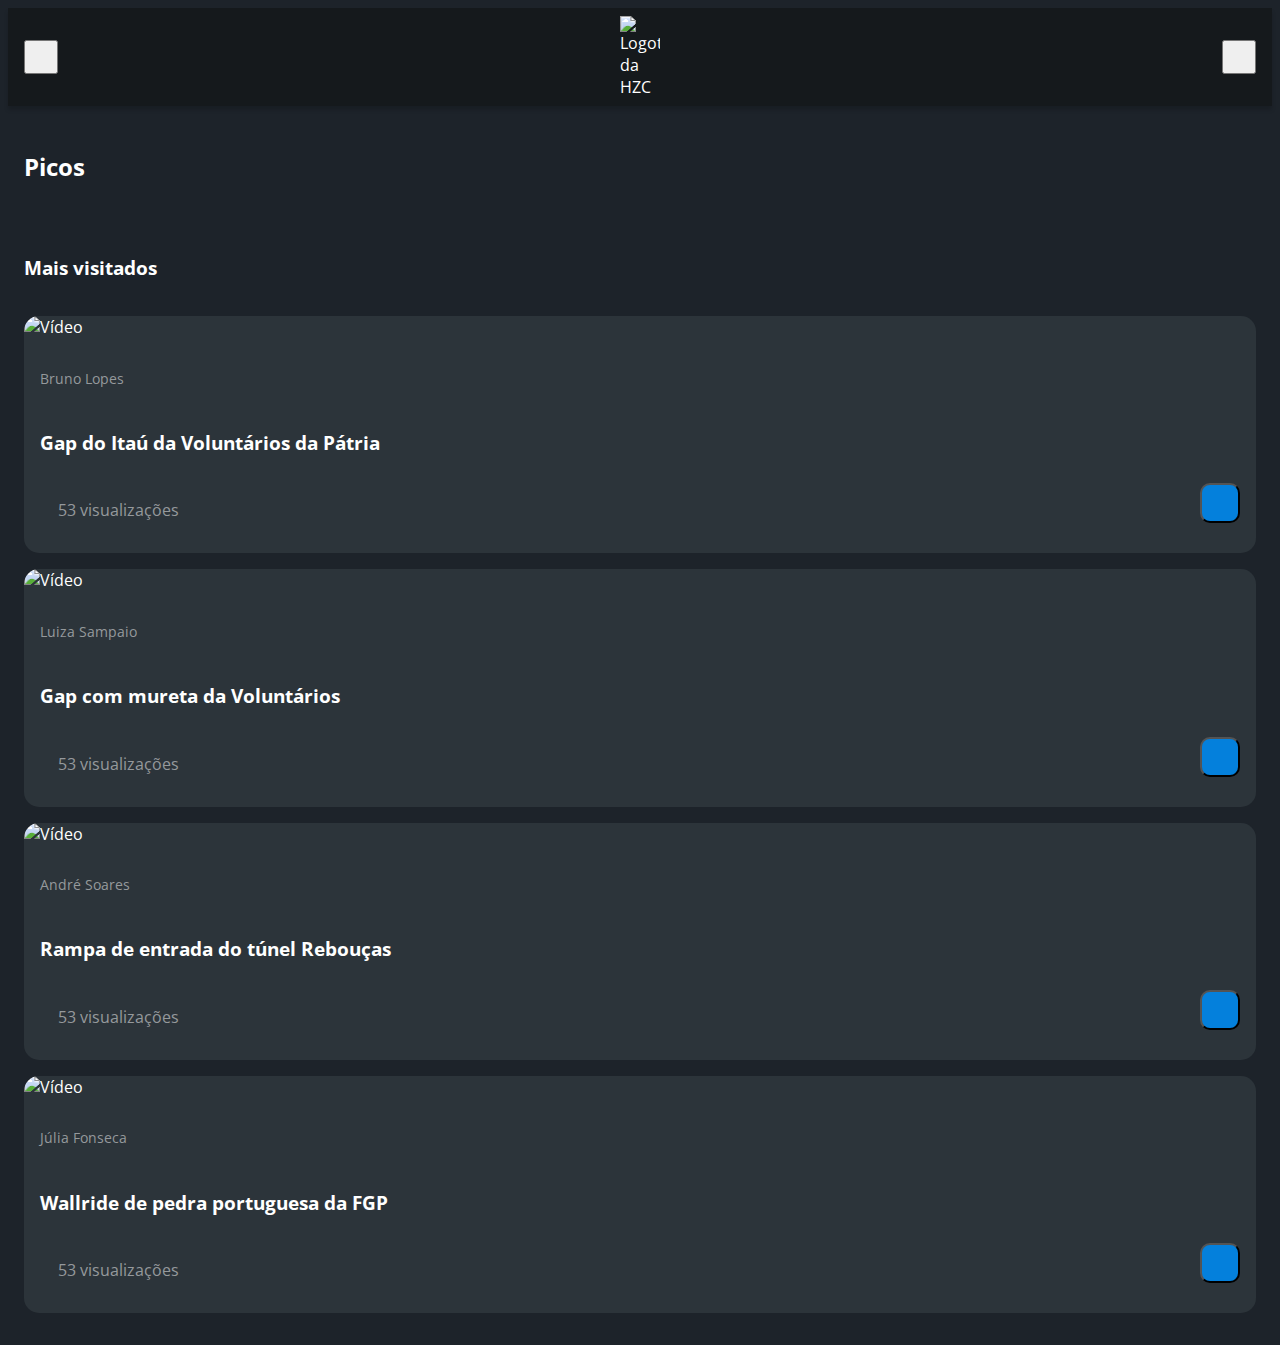
==== picos.html @ 2f83ff18 "atualizando imagens" ====
<!DOCTYPE html>
<html lang="pt-br">
<head>
    <meta charset="UTF-8">
    <meta http-equiv="X-UA-Compatible" content="IE=edge">
    <meta name="viewport" content="width=device-width, initial-scale=1.0">
    <title>HZC | Picos</title>
    <link rel="preconnect" href="https://fonts.googleapis.com">
    <link rel="preconnect" href="https://fonts.gstatic.com" crossorigin>
    <link rel="stylesheet" href="https://fonts.googleapis.com/css2?family=Open+Sans:wght@400;600;700&display=swap">
    <link rel="stylesheet" href="css/reset.css">
    <link rel="stylesheet" href="css/estilos.css">
</head>
<body>
    <header class="cabecalho">
        <button class="cabecalho__menu" aria-label="Menu"><i></i></button>
        <img src="img/logo.svg" alt="Logotipo da HZC" class="cabecalho__logo">
        <p class="cabecalho__perfil">Bruno Lopez</p>
        <button class="cabecalho__notificacao" aria-label="Notificação"><i></i></button>
    </header>
    <nav class="menu-lateral">
        <img src="img/logo.svg" alt="Logotipo da HZC" class="menu-lateral__logo">
        <a href="index.html" class="menu-lateral__link menu-lateral__link--inicio">Início</a>
        <a href="#" class="menu-lateral__link menu-lateral__link--videos">Vídeos</a>
        <a href="picos.html" class="menu-lateral__link menu-lateral__link--picos menu-lateral__link--ativo">Picos</a>
        <a href="#" class="menu-lateral__link menu-lateral__link--integrantes">Integrantes</a>
        <a href="#" class="menu-lateral__link menu-lateral__link--camisas">Camisas</a>
        <a href="#" class="menu-lateral__link menu-lateral__link--pinturas">Pinturas</a>
    </nav>
    <main class="principal principal--picos">
        <h2 class="titulo-pagina">Picos</h2>
        <article class="cartao picos-mapa" aria-label="Mapa dos picos favoritos"></article>
        <article class="cartao cartao--recentes picos-favoritos">
            <h3 class="cartao__titulo">Favoritos</h3>
            <a href="#" class="cartao__link">Ver todos</a>
            <ul class="cartao__lista">
                <li class="cartao__item">
                    <img src="img/miniatura_1.png" alt="Thumbnail" class="cartao__item-thumbnail">
                    <h4 class="cartao__item-titulo">Wallride da FGP</h4>
                    <p class="cartao__item-perfil">Júlia Fonseca</p>
                </li>
                <li class="cartao__item">
                    <img src="img/miniatura_2.png" alt="Thumbnail" class="cartao__item-thumbnail">
                    <h4 class="cartao__item-titulo">Borda de valores</h4>
                    <p class="cartao__item-perfil">Júlia Fonseca</p>
                </li>
                <li class="cartao__item">
                    <img src="img/miniatura_3.png" alt="Thumbnail" class="cartao__item-thumbnail">
                    <h4 class="cartao__item-titulo">Wallride do Rebouças</h4>
                    <p class="cartao__item-perfil">Júlia Fonseca</p>
                </li>
                <li class="cartao__item">
                    <img src="img/miniatura_4.png" alt="Thumbnail" class="cartao__item-thumbnail">
                    <h4 class="cartao__item-titulo">Segundo setor da praça Mauá</h4>
                    <p class="cartao__item-perfil">Júlia Fonseca</p>
                </li>
                <li class="cartao__item">
                    <img src="img/miniatura_5.png" alt="Thumbnail" class="cartao__item-thumbnail">
                    <h4 class="cartao__item-titulo">Wallride do Rebouças</h4>
                    <p class="cartao__item-perfil">Júlia Fonseca</p>
                </li>
            </ul>
        </article>
        <section class="secao secao-picos-mais-visitados">
            <h3 class="titulo-secao">Mais visitados</h3>
            <article class="cartao">
                <img src="img/artigo_1.png" alt="Vídeo" class="cartao__imagem">
                <div class="cartao__conteudo">
                    <p class="cartao__perfil">Bruno Lopes</p>
                    <h3 class="cartao__titulo">Gap do Itaú da Voluntários da Pátria</h3>
                    <p class="cartao__info cartao__info--visualizacao">53 visualizações</p>
                    <button class="cartao__botao cartao__botao--pico" aria-label="Visualizar no maps"></button>
                </div>
            </article>
            <article class="cartao">
                <img src="img/artigo_2.png" alt="Vídeo" class="cartao__imagem">
                <div class="cartao__conteudo">
                    <p class="cartao__perfil">Luiza Sampaio</p>
                    <h3 class="cartao__titulo">Gap com mureta da Voluntários</h3>
                    <p class="cartao__info cartao__info--visualizacao">53 visualizações</p>
                    <button class="cartao__botao cartao__botao--pico" aria-label="Visualizar no maps"></button>
                </div>
            </article>
            <article class="cartao">
                <img src="img/artigo_3.png" alt="Vídeo" class="cartao__imagem">
                <div class="cartao__conteudo">
                    <p class="cartao__perfil">André Soares</p>
                    <h3 class="cartao__titulo">Rampa de entrada do túnel Rebouças</h3>
                    <p class="cartao__info cartao__info--visualizacao">53 visualizações</p>
                    <button class="cartao__botao cartao__botao--pico" aria-label="Visualizar no maps"></button>
                </div>
            </article>
            <article class="cartao">
                <img src="img/artigo_4.png" alt="Vídeo" class="cartao__imagem" >
                <div class="cartao__conteudo">
                    <p class="cartao__perfil">Júlia Fonseca</p>
                    <h3 class="cartao__titulo">Wallride de pedra portuguesa da FGP</h3>
                    <p class="cartao__info cartao__info--visualizacao">53 visualizações</p>
                    <button class="cartao__botao cartao__botao--pico" aria-label="Visualizar no maps"></button>
                </div>
            </article>
        </section>
    </main>
    <script src="js/index.js"></script>
</body>
</html>
---- css/estilos.css ----
@font-face {
    font-family: 'icones';
    src: url(../font/icones.ttf);
}

body {
    background-color: #1D232A;
    font-family: 'Open Sans', 'icones', sans-serif;
    color: #FFFFFF;
}

@media screen and (min-width: 1440px) {
    body {
        display: grid;
        grid-template-columns: auto 1fr;
    }
}

.cabecalho {
    display: flex;
    justify-content: space-between;
    align-items: center;
    background-color: #15191C;
    padding: 8px 16px;
    box-shadow: 0px 4px 4px rgba(0, 0, 0, 0.16);
}

.cabecalho__menu i::before {
    content: "\e904";
    font-size: 24px;
}

.cabecalho__notificacao i::before {
    content: "\e906";
    font-size: 24px;
}

.cabecalho__logo {
    width: 40px;
}

.cabecalho__perfil {
    display: none;
}

@media screen and (min-width: 1440px) {
    .cabecalho {
        background-color: #1D232A;
        display: grid;
        column-gap: 32px;
        grid-template-columns: 1fr auto;
        padding: 16px 60px;
        height: 80px;
        box-sizing: border-box;
        grid-column: 2;
    }

    .cabecalho__menu {
        display: none;
    }

    .cabecalho__logo {
        display: none;
    }

    .cabecalho__perfil {
        display: grid;
        grid-template-columns: repeat(3, auto);
        column-gap: 8px;
        align-items: center;
        justify-self: flex-end;
        color: #95999C;
        padding: 8px 32px;
        border-right: 1px solid #95999C;
    }

    .cabecalho__perfil::before {
        content: "";
        display: block;
        width: 32px;
        height: 32px;
        background-image: url(../img/profile_2.png);
        background-size: contain;
        background-repeat: no-repeat;
        background-position: center;
    }

    .cabecalho__perfil::after {
        content: "\e90d";
        color: #FFFFFF;
        font-size: 1.5rem;
    }
}

.menu-lateral {
    display: flex;
    flex-direction: column;
    background-color: #15191C;
    width: 75vw;
    height: 100vh;

    position: absolute;
    left: -100vw;
    transition: .25s;
}

.menu-lateral--ativo {
    left: 0;
    transition: .25s;
}

.menu-lateral__logo {
    width: 118px;
    align-self: center;
    padding: 16px;
}

.menu-lateral__link {
    height: 64px;
    color: #95999C;
    padding-left: 64px;
    display: flex;
    align-items: center;
}

.menu-lateral__link--ativo {
    color: #FFFFFF;
    padding-left: 56px;
    border-left: 8px solid #FFFFFF;
}

.menu-lateral__link::before {
    content: "\e900";
    width: 24px;
    height: 24px;
    font-size: 24px;
    position: absolute;
    left: 24px;
}

.menu-lateral__link--inicio::before {
    content: "\e902";
}

.menu-lateral__link--videos::before {
    content: "\e90e";
}

.menu-lateral__link--picos::before {
    content: "\e909";
}

.menu-lateral__link--integrantes::before {
    content: "\e903";
}

.menu-lateral__link--camisas::before {
    content: "\e900";
}

.menu-lateral__link--pinturas::before {
    content: "\e90a";
}

@media screen and (min-width: 1440px) {
    .menu-lateral {
        position: static;
        width: 200px;
        grid-column: 1;
        grid-row: 1 / span 2;
    }
}

.principal {
    padding: 24px 16px;
    display: grid;
    gap: 16px;
}

.titulo-pagina {
    font-size: 1.5rem;
    font-weight: 700;
}

.titulo-secao {
    font-size: 1.2rem;
    font-weight: 700;
}

@media screen and (min-width: 1440px) {
    .principal {
        display: grid;
        grid-template-columns: auto 1fr auto;
        grid-template-areas: 
            "titulo-pagina titulo-pagina titulo-pagina"
            "destaque-video destaque-video video-recentes"
            "secao-video secao-video secao-video"
            "produtos-recentes destaque-produtos destaque-produtos"
            "secao-produtos secao-produtos secao-produtos"
        ;
        column-gap: 32px;
        padding: 16px 60px;
        grid-column: 2;
    }

    .titulo-secao {
        grid-column: span 4;
    }
}

.cartao {
    width: 100%;
    border-radius: 15px;
    overflow: hidden;
    background-color: #2C343A;
}

.cartao__imagem--desktop {
    display: none;
}

.cartao--destaque {
    margin-bottom: 16px;
}

.cartao__conteudo {
    padding: 16px;
    display: grid;
    grid-template-columns: auto 1fr;
    gap: 8px;
}

.cartao__destaque {
    grid-column: span 2;
}

.cartao__titulo {
    font-size: 1.2rem;
    font-weight: 700;
    grid-column: span 2;
}

.cartao__perfil {
    color: #95999C;
    font-size: 0.9rem;
    grid-column: span 2;
}

.cartao__info {
    display: flex;
    align-items: center;
    color: #95999C;
}

.cartao__info--tempo::before {
    content: "\e90c";
    margin-right: 8px;    
}

.cartao__info--visualizacao::before {
    content: "\e90f";
    margin-right: 8px;    
}

.cartao__botao {
    display: flex;
    justify-content: center;
    align-items: center;
    background-color: #0480DC;
    width: 40px;
    height: 40px;
    border-radius: 10px;
    font-size: 0.9rem;
    justify-self: flex-end;
}

.cartao__botao--play::before {
    content: "\e90b";
    font-size: 24px;
}

.cartao__botao--destaque {
    width: 100%;
    grid-column: span 2;
}

.cartao__botao--destaque::before {
    margin-right: 8px;
}

.cartao--recentes {
    display: none;
}

@media screen and (min-width: 1440px) {

    .cartao--destaque {
        margin-bottom: 0;
    }

    .cartao__imagem--desktop {
        display: block;
    }

    .cartao__imagem--modile {
        display: none;
    }

    .cartao--recentes {
        display: grid;
        grid-template-columns: auto auto;
        align-items: center;
        row-gap: 24px;
        width: 256px;
        padding: 16px;
        box-sizing: border-box;
        align-self:flex-start ;
    }

    .cartao__botao--destaque {
        grid-column: auto;
        padding: 16px 8px;
    }

    .cartao--recentes .cartao__titulo {
        grid-column: auto;
    }

    .cartao__link {
        font-size: 0.8rem;
        font-weight: 600;
        color: #0480DC;
        justify-self: flex-end;
    }
    
    .cartao__lista {
        display: grid;
        row-gap: 16px;
        grid-column: span 2;
    }

    .cartao__item {
        display: grid;
        grid-template-columns: auto 1fr;
        gap: 8px;
    }

    .cartao__item-thumbnail {
        width: 32px;
        grid-row: span 2;
    }

    .cartao__item-titulo {
        font-size: 0.9rem;
        line-height: 1.2rem;
        font-weight: 700;
    }

    .cartao__item-perfil {
        font-size: 0.8rem;
        color: #95999C;
    }
}

.secao {
    display: grid;
    gap: 16px;
}

@media screen and (min-width: 1440px){
    .secao {
        grid-template-columns: repeat(4, 1fr);
    }
    .destaque-video {
        grid-area: destaque-video;
    }
    
    .video-recentes {
        grid-area: video-recentes;
    }
    
    .secao-video {
        grid-area: secao-video;
    }
    
    .destaque-produtos {
        grid-area: destaque-produtos;
    }
    .produtos-recentes {
        grid-area: produtos-recentes;
    }
    
    .secao-produtos {
        grid-area: secao-produtos;
    }
}
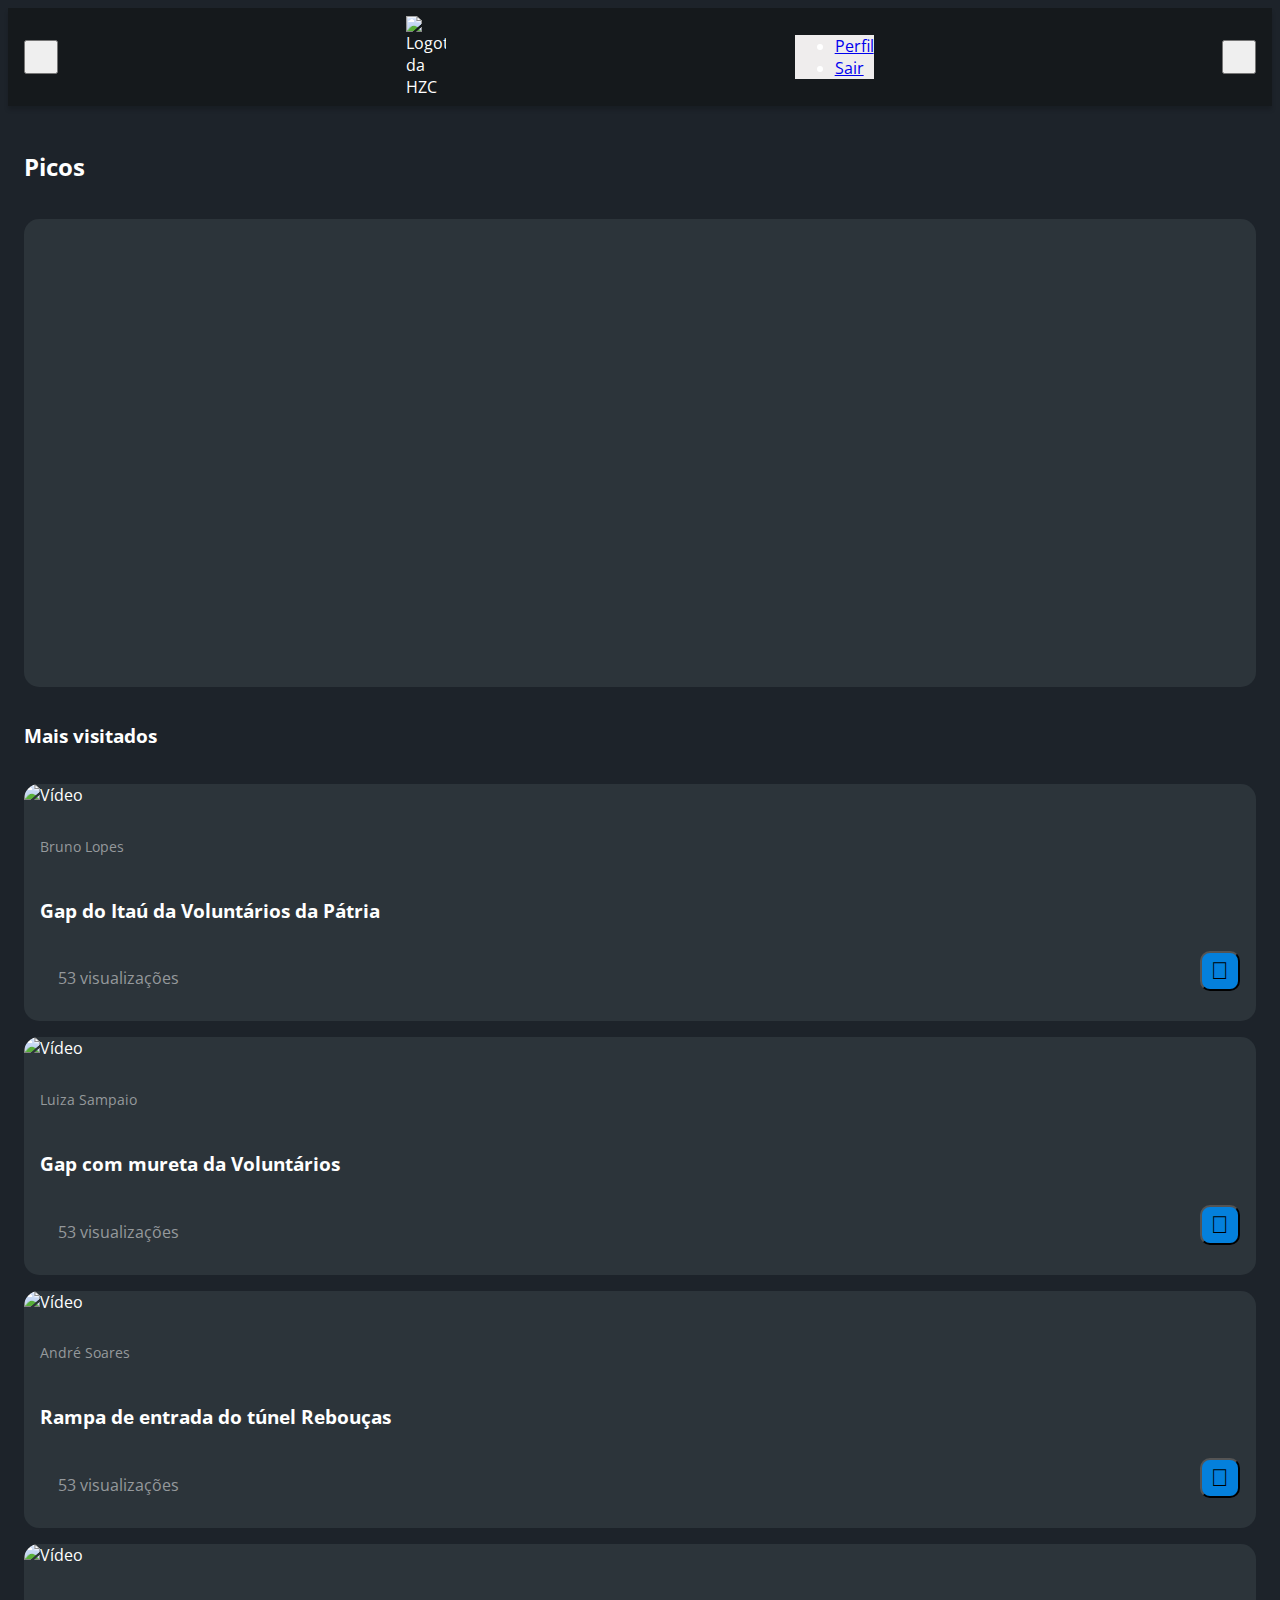
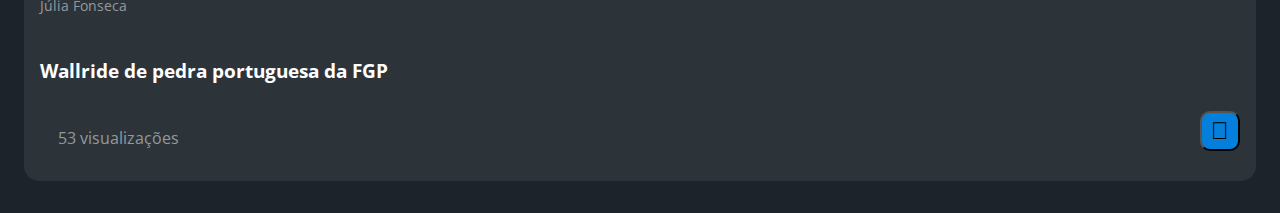
==== commit eb5c757c: "atualizando menu" ====
--- a/picos.html
+++ b/picos.html
@@ -5,6 +5,7 @@
     <meta http-equiv="X-UA-Compatible" content="IE=edge">
     <meta name="viewport" content="width=device-width, initial-scale=1.0">
     <title>HZC | Picos</title>
+    <link href="https://cdn.jsdelivr.net/npm/bootstrap@5.2.2/dist/css/bootstrap.min.css" rel="stylesheet" integrity="sha384-Zenh87qX5JnK2Jl0vWa8Ck2rdkQ2Bzep5IDxbcnCeuOxjzrPF/et3URy9Bv1WTRi" crossorigin="anonymous">
     <link rel="preconnect" href="https://fonts.googleapis.com">
     <link rel="preconnect" href="https://fonts.gstatic.com" crossorigin>
     <link rel="stylesheet" href="https://fonts.googleapis.com/css2?family=Open+Sans:wght@400;600;700&display=swap">
@@ -15,17 +16,22 @@
     <header class="cabecalho">
         <button class="cabecalho__menu" aria-label="Menu"><i></i></button>
         <img src="img/logo.svg" alt="Logotipo da HZC" class="cabecalho__logo">
-        <p class="cabecalho__perfil">Bruno Lopez</p>
+        <div class="btn-group">
+            <p class="cabecalho__perfil dropdown-toggle" data-bs-toggle="dropdown" aria-expanded="false">Bruno Lopez</p>
+            <ul class="dropdown-menu">
+                <li><a class="dropdown-item" href="#">Perfil</a></li>
+                <li><a class="dropdown-item" href="#">Sair</a></li>
+            </ul>
+        </div>
         <button class="cabecalho__notificacao" aria-label="Notificação"><i></i></button>
     </header>
     <nav class="menu-lateral">
         <img src="img/logo.svg" alt="Logotipo da HZC" class="menu-lateral__logo">
-        <a href="index.html" class="menu-lateral__link menu-lateral__link--inicio">Início</a>
-        <a href="#" class="menu-lateral__link menu-lateral__link--videos">Vídeos</a>
+        <a href="index.html" class="menu-lateral__link menu-lateral__link--inicio ">Início</a>
+        <a href="videos.html" class="menu-lateral__link menu-lateral__link--videos">Vídeos</a>
         <a href="picos.html" class="menu-lateral__link menu-lateral__link--picos menu-lateral__link--ativo">Picos</a>
-        <a href="#" class="menu-lateral__link menu-lateral__link--integrantes">Integrantes</a>
-        <a href="#" class="menu-lateral__link menu-lateral__link--camisas">Camisas</a>
-        <a href="#" class="menu-lateral__link menu-lateral__link--pinturas">Pinturas</a>
+        <a href="integrantes.html" class="menu-lateral__link menu-lateral__link--integrantes">Integrantes</a>
+        <a href="produtos.html" class="menu-lateral__link menu-lateral__link--camisas">Camisas</a>
     </nav>
     <main class="principal principal--picos">
         <h2 class="titulo-pagina">Picos</h2>
@@ -101,6 +107,7 @@
             </article>
         </section>
     </main>
+    <script src="https://cdn.jsdelivr.net/npm/bootstrap@5.2.2/dist/js/bootstrap.bundle.min.js" integrity="sha384-OERcA2EqjJCMA+/3y+gxIOqMEjwtxJY7qPCqsdltbNJuaOe923+mo//f6V8Qbsw3" crossorigin="anonymous"></script>
     <script src="js/index.js"></script>
 </body>
 </html>--- a/css/estilos.css
+++ b/css/estilos.css
@@ -41,6 +41,10 @@
 
 .cabecalho__perfil {
     display: none;
+}
+
+.btn-group {
+    justify-content: flex-end;
 }
 
 @media screen and (min-width: 1440px) {
@@ -86,7 +90,7 @@
     }
 
     .cabecalho__perfil::after {
-        content: "\e90d";
+        /*content: "\e90d";*/
         color: #FFFFFF;
         font-size: 1.5rem;
     }
@@ -395,3 +399,48 @@
     }
 }
 
+
+/* Picos */
+
+@media screen and (min-width: 1440px) {
+    .principal--picos {
+        grid-template-areas: 
+        "titulo-pagina titulo-pagina titulo-pagina"
+        "picos-mapa picos-mapa picos-favoritos"
+        "secao-picos-mais-visitados secao-picos-mais-visitados secao-picos-mais-visitados"
+        ;
+    }
+}
+
+.picos-mapa {
+    width: 100%;
+    height: 468px;
+    background-image: url(../img/mapa-picos.png);
+    background-size: cover;
+    background-repeat: no-repeat;
+    background-position: center;
+    border-radius: 15px;
+}
+
+.cartao__botao--pico::before {
+    content: "\e908";
+    font-size: 24px;
+}
+
+@media screen and (min-width: 1440px) {
+    .picos-mapa {
+        grid-area: picos-mapa;
+    }
+
+    .picos-favoritos {
+        grid-area: picos-favoritos;
+    }
+
+    .secao-picos-mais-visitados {
+        grid-area: secao-picos-mais-visitados;
+    }
+}
+
+.dropdown-menu {
+    background-color: #efeded;
+}